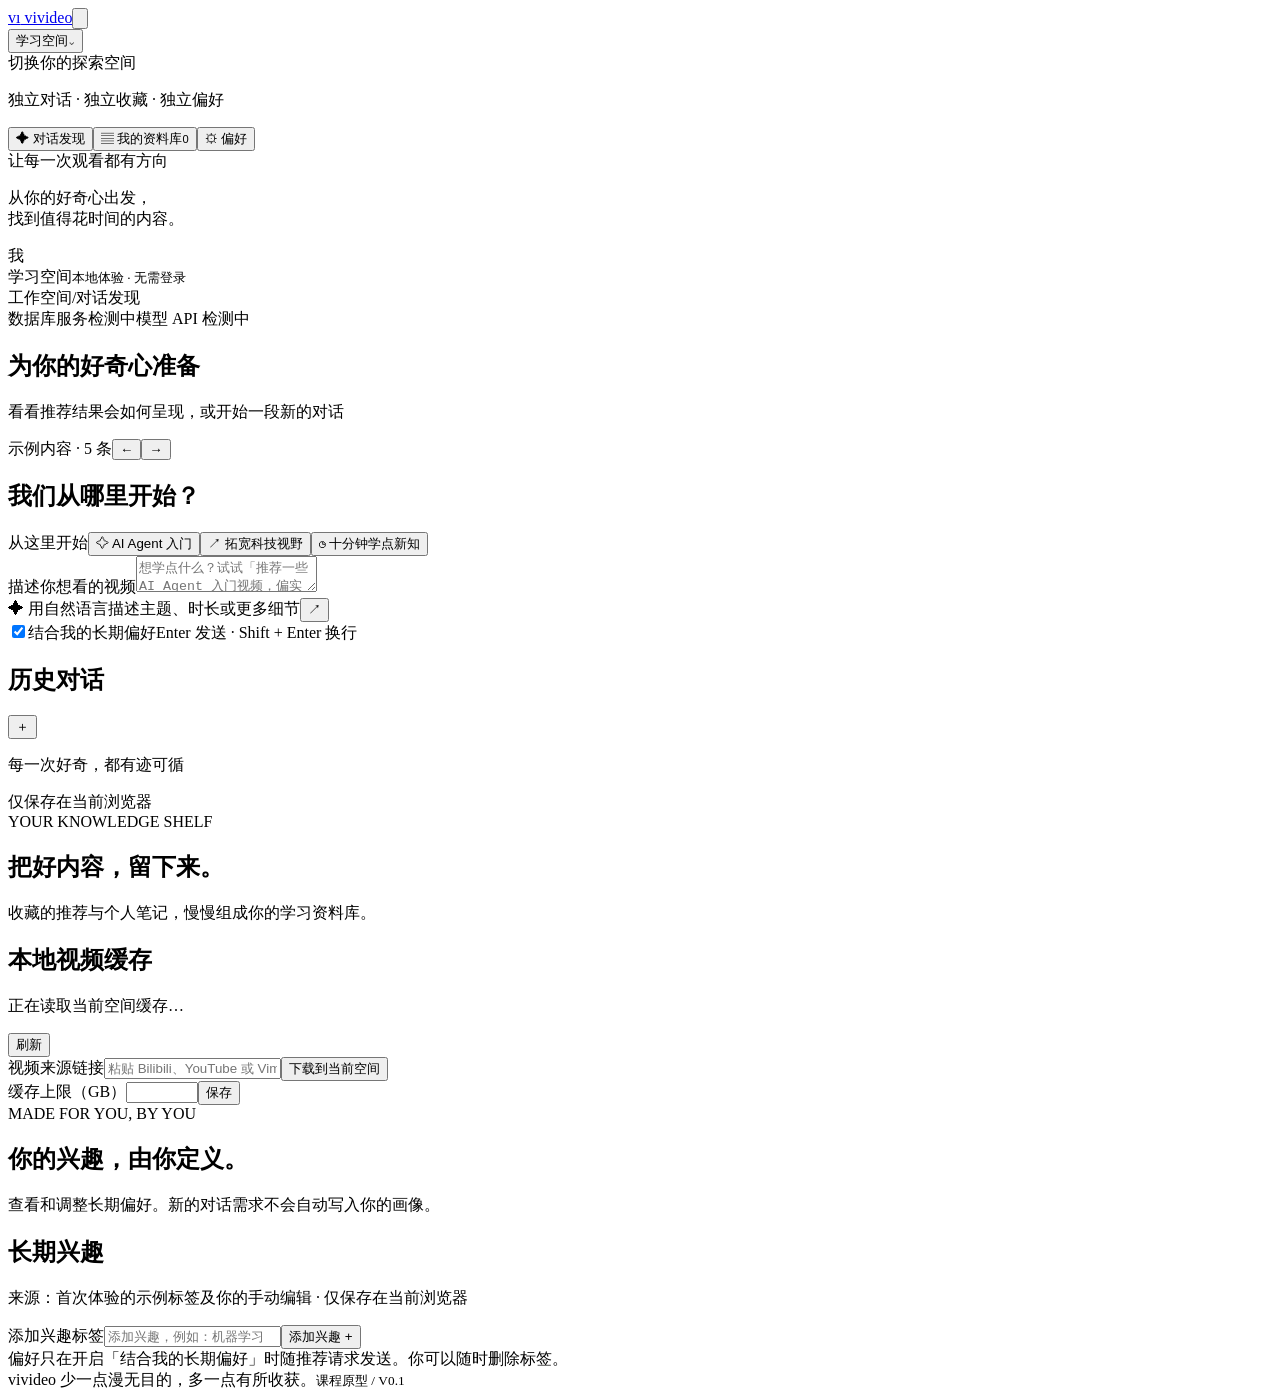
==== python/vivideo/static/index.html @ 21f4704b "Initial application" ====
<!doctype html>
<html lang="zh-CN">
<head><meta charset="utf-8"><meta name="viewport" content="width=device-width, initial-scale=1"><title>ViVideo · 找到此刻想看的</title><link rel="stylesheet" href="/static/style.css"></head>
<body>
<aside class="sidebar">
<div class="brand-row"><a class="brand" href="/"><span class="logo">v<span>ı</span></span> vivideo</a><button id="open-settings" class="settings-button" aria-label="模型 API 设置" title="模型 API 设置"><svg viewBox="0 0 24 24" fill="none" stroke="currentColor" stroke-width="1.5" aria-hidden="true"><path d="m9 3-1 3-3 1-2 3 2 2-1 3 3 2 3-1 2 3 3-1 1-3 3-1 2-3-2-2 1-3-3-2-3 1-2-3Z"/><circle cx="12" cy="12" r="3"/></svg></button></div>
<div class="space-picker"><button id="space-toggle" class="workspace" aria-expanded="false" aria-controls="space-menu"><span><i class="space-dot"></i><span id="space-name">学习空间</span></span><span class="space-chevron">⌄</span></button><div id="space-menu" class="space-menu hidden" aria-label="选择空间"><div class="space-menu-label">切换你的探索空间</div><div id="space-options"></div><p>独立对话 · 独立收藏 · 独立偏好</p></div></div>
<nav aria-label="主导航"><button class="nav active" data-page="discover">✦ <span>对话发现</span></button><button class="nav" data-page="library">▤ <span>我的资料库</span><small id="saved-count">0</small></button><button class="nav" data-page="profile">⚙ <span>偏好</span></button></nav>
<div class="side-note"><span class="tiny-label">让每一次观看都有方向</span><p>从你的好奇心出发，<br>找到值得花时间的内容。</p><div id="space-art" class="space-art" aria-hidden="true"></div></div>
<div class="sidebar-bottom"><span class="avatar">我</span><div><span id="sidebar-space-name">学习空间</span><small>本地体验 · 无需登录</small></div><span class="online"></span></div>
</aside>
<main>
<header><div><span class="breadcrumb">工作空间</span><span class="slash">/</span><span id="page-title">对话发现</span></div><div class="header-right"><div class="service-statuses" role="status" aria-live="polite"><span id="database-status" class="status" data-state="checking">数据库服务检测中</span><span id="model-api-status" class="status" data-state="checking">模型 API 检测中</span></div></div></header>
<section id="discover" class="page discover-layout">
<div class="discover-content"><div class="watch-region" id="watch-region"><div class="conversation-stage"><div id="welcome-panel" class="welcome-panel"><div class="welcome-content"><div class="recommendations"><div class="section-heading"><div><h2 id="result-title">为你的好奇心准备</h2><p id="result-subtitle">看看推荐结果会如何呈现，或开始一段新的对话</p></div><div class="shelf-tools"><span class="pill">示例内容 · 5 条</span><button id="carousel-prev" aria-label="向左滚动推荐">←</button><button id="carousel-next" aria-label="向右滚动推荐">→</button></div></div>
<div id="video-grid" class="video-grid recommendation-track" tabindex="0" aria-label="视频推荐，左右方向键滚动"></div>
</div>
<div class="section-heading conversation-heading"><h2>我们从哪里开始？</h2></div>
<div class="suggestions"><span>从这里开始</span><button data-prompt="想了解 AI Agent，适合入门，偏实战，20 分钟以内">✧ AI Agent 入门</button><button data-prompt="推荐一些能拓宽视野的科技视频">↗ 拓宽科技视野</button><button data-prompt="只有十分钟，想学一个有趣的新知识">◷ 十分钟学点新知</button></div>
</div></div>
<div class="conversation hidden" id="conversation" aria-live="polite"></div></div>
<div class="composer-wrap"><form id="chat-form" class="composer"><label class="sr-only" for="message">描述你想看的视频</label><textarea id="message" rows="2" maxlength="4000" placeholder="想学点什么？试试「推荐一些 AI Agent 入门视频，偏实战，20 分钟以内」"></textarea><div class="composer-bottom"><span>✦ 用自然语言描述主题、时长或更多细节</span><button id="send" type="submit" aria-label="发送推荐需求">↗</button></div></form><div class="composer-meta"><label class="toggle-label"><input type="checkbox" id="personalized" checked><span class="switch"></span>结合我的长期偏好</label><span>Enter 发送 · Shift + Enter 换行</span></div></div>

<section id="watch-player" class="watch-player" aria-labelledby="watch-title" hidden><div class="watch-toolbar"><div><span id="watch-provider"></span><strong id="watch-title">视频播放</strong></div><a id="watch-source" target="_blank" rel="noopener noreferrer">原网页 ↗</a><button id="close-watch" type="button" aria-label="关闭视频，返回对话">返回对话 ×</button></div><div class="watch-screen"><div id="watch-mount"></div><p id="watch-loading" role="status">正在加载播放器…</p></div><div class="watch-input"><span aria-hidden="true">▤</span><input type="text" placeholder="弹幕输入 · 即将开放" aria-label="弹幕输入，暂未开放" disabled><button type="button" aria-label="发送弹幕，暂未开放" disabled>↗</button></div><p id="watch-note" class="watch-note" role="status"></p></section></div>
</div><aside class="history-sidebar" aria-label="历史对话"><div class="history-heading"><h2>历史对话</h2><button id="history-new" aria-label="开始新对话">＋</button></div><p class="history-caption">每一次好奇，都有迹可循</p><div id="history-list"></div><div class="history-local">仅保存在当前浏览器</div></aside>
</section>
<section id="library" class="page hidden"><div class="intro"><span class="eyebrow">YOUR KNOWLEDGE SHELF</span><h1>把好内容，留下来。</h1><p>收藏的推荐与个人笔记，慢慢组成你的学习资料库。</p></div><div id="library-grid" class="video-grid"></div><section id="local-library" class="local-library" aria-labelledby="local-library-title"><div class="section-heading"><div><h2 id="local-library-title">本地视频缓存</h2><p id="cache-summary">正在读取当前空间缓存…</p></div><button id="refresh-cache" class="text-button" type="button">刷新</button></div><form id="import-video-form" class="cache-import"><label class="sr-only" for="import-video-url">视频来源链接</label><input id="import-video-url" type="url" required maxlength="2000" placeholder="粘贴 Bilibili、YouTube 或 Vimeo 视频链接"><button class="primary" type="submit">下载到当前空间</button></form><form id="cache-quota-form" class="cache-quota"><label for="cache-quota">缓存上限（GB）</label><input id="cache-quota" type="number" min="1" max="10000" step="1"><button class="text-button" type="submit">保存</button><span id="cache-message" role="status"></span></form><div id="local-cache-list"></div></section></section>
<section id="profile" class="page hidden"><div class="intro"><span class="eyebrow">MADE FOR YOU, BY YOU</span><h1>你的兴趣，由你定义。</h1><p>查看和调整长期偏好。新的对话需求不会自动写入你的画像。</p></div><div class="profile-panel"><h2>长期兴趣</h2><p>来源：首次体验的示例标签及你的手动编辑 · 仅保存在当前浏览器</p><div id="tags"></div><form id="tag-form"><label class="sr-only" for="tag-input">添加兴趣标签</label><input id="tag-input" maxlength="24" placeholder="添加兴趣，例如：机器学习"><button class="primary">添加兴趣 +</button></form><div class="profile-info">偏好只在开启「结合我的长期偏好」时随推荐请求发送。你可以随时删除标签。</div></div></section>
<footer>vivideo <span>少一点漫无目的，多一点有所收获。</span><small>课程原型 / V0.1</small></footer>
</main>
<dialog id="detail"><button id="close-detail" class="close" aria-label="关闭详情">×</button><div id="detail-content"></div></dialog><div id="toast" role="status"></div>
<dialog id="settings-dialog" aria-labelledby="settings-title"><button id="close-settings" class="close" aria-label="关闭模型设置">×</button><span class="eyebrow">MODEL CONNECTION</span><h2 id="settings-title">模型 API</h2><p class="settings-description">为<span id="settings-space-name">学习空间</span>选择模型。已保存的配置可在不同空间复用。</p><div class="model-list-heading"><span>已保存的模型</span><button id="new-model-config" class="text-button" type="button">＋ 新增</button></div><div id="model-config-list" aria-label="已保存的模型"></div><p id="model-settings-status" role="status" aria-live="polite"></p><form id="settings-form"><h3 id="model-editor-title">新增配置</h3><label for="api-name">配置名称</label><input id="api-name" placeholder="例如：日常对话 · Qwen" maxlength="80" required><label for="api-base">API Base URL</label><input id="api-base" type="url" placeholder="https://your-api.example/v1" autocomplete="off" maxlength="500" required><label for="api-model">模型名称</label><input id="api-model" placeholder="填写服务商提供的模型 ID" autocomplete="off" maxlength="120" required><label for="api-key">API Key</label><div class="secret-field"><input id="api-key" type="password" placeholder="填写 API Key" autocomplete="off" spellcheck="false" maxlength="1000"><button id="toggle-api-key" type="button" aria-label="显示 API Key" aria-pressed="false">显示</button></div><label class="remove-key-label"><input id="remove-api-key" type="checkbox">移除已保存的密钥</label><p class="settings-help">配置和密钥会保存，重新打开仍可使用。编辑时密钥留空表示保留原值。</p><div class="settings-mode">演示推荐暂不调用模型 API。</div><div class="settings-actions"><button id="cancel-model-edit" class="text-button" type="button">收起编辑</button><button class="primary" type="submit">保存配置</button></div></form></dialog>
<script src="/static/watch-accumulator.js"></script><script src="/static/app.js"></script>
</body></html>
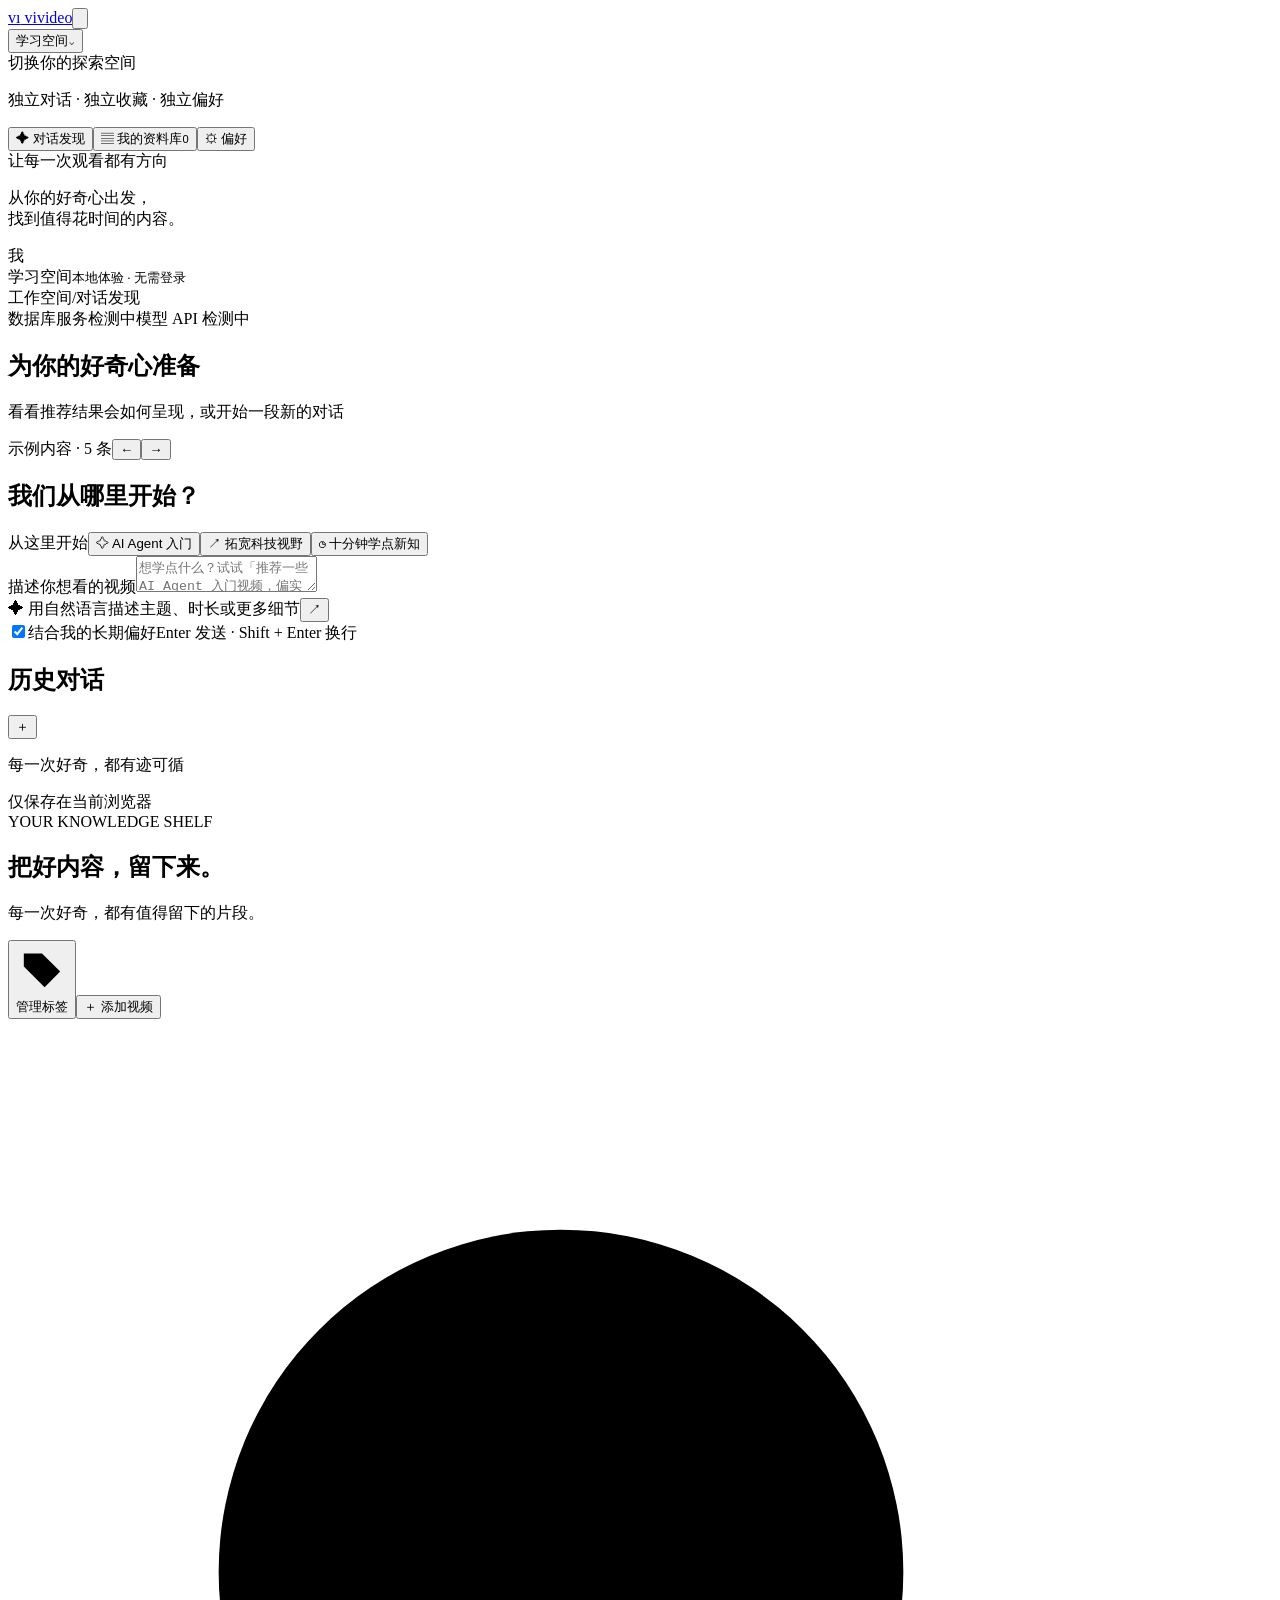
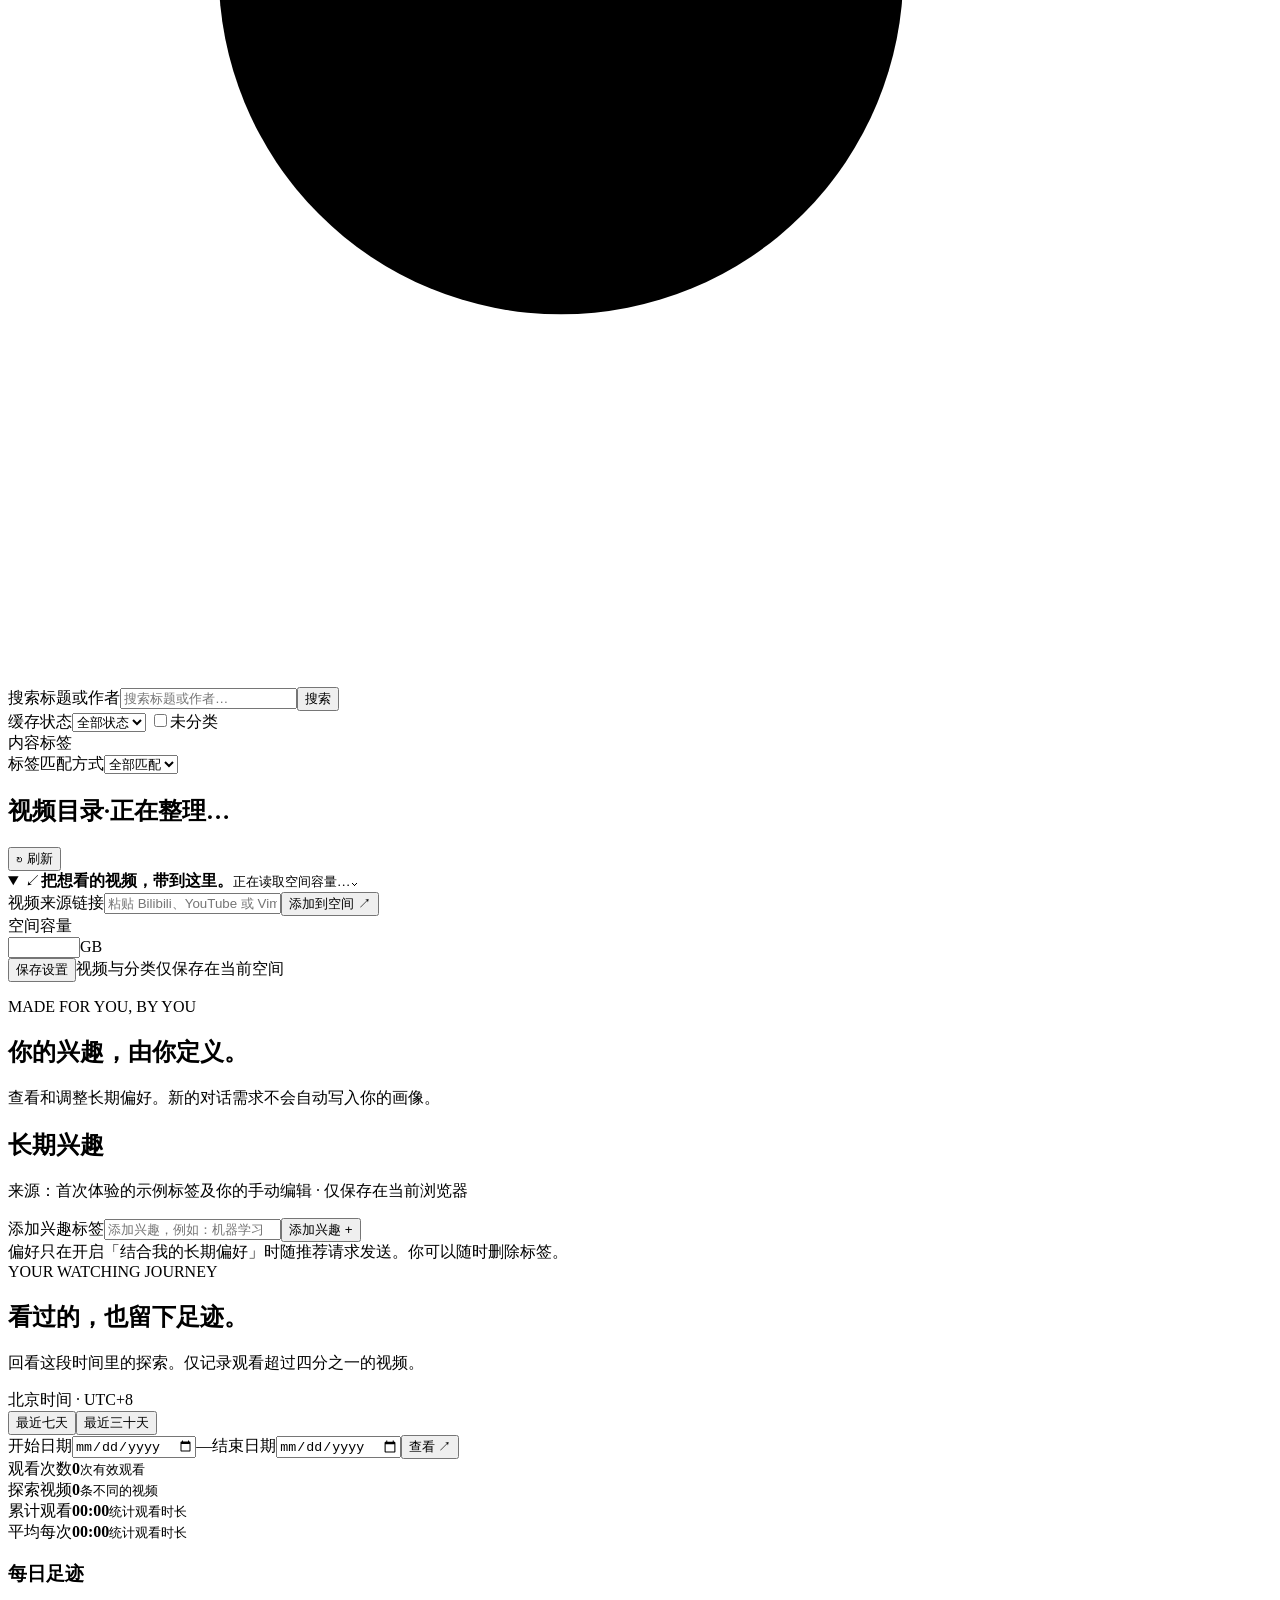
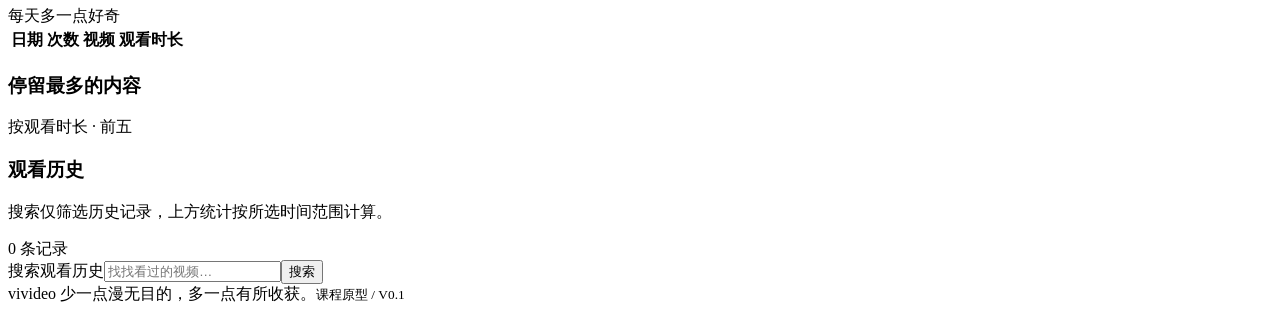
==== commit 923cc52a: "Integrate catalog, notes, and history into the main interface" ====
--- a/python/vivideo/static/index.html
+++ b/python/vivideo/static/index.html
@@ -1,6 +1,6 @@
 <!doctype html>
 <html lang="zh-CN">
-<head><meta charset="utf-8"><meta name="viewport" content="width=device-width, initial-scale=1"><title>ViVideo · 找到此刻想看的</title><link rel="stylesheet" href="/static/style.css"></head>
+<head><meta charset="utf-8"><meta name="viewport" content="width=device-width, initial-scale=1"><title>ViVideo · 找到此刻想看的</title><link rel="stylesheet" href="/static/style.css?v=library-5"><link rel="stylesheet" href="/static/library.css?v=library-5"><link rel="stylesheet" href="/static/watch-history.css?v=1"></head>
 <body>
 <aside class="sidebar">
 <div class="brand-row"><a class="brand" href="/"><span class="logo">v<span>ı</span></span> vivideo</a><button id="open-settings" class="settings-button" aria-label="模型 API 设置" title="模型 API 设置"><svg viewBox="0 0 24 24" fill="none" stroke="currentColor" stroke-width="1.5" aria-hidden="true"><path d="m9 3-1 3-3 1-2 3 2 2-1 3 3 2 3-1 2 3 3-1 1-3 3-1 2-3-2-2 1-3-3-2-3 1-2-3Z"/><circle cx="12" cy="12" r="3"/></svg></button></div>
@@ -24,11 +24,88 @@
 <section id="watch-player" class="watch-player" aria-labelledby="watch-title" hidden><div class="watch-toolbar"><div><span id="watch-provider"></span><strong id="watch-title">视频播放</strong></div><a id="watch-source" target="_blank" rel="noopener noreferrer">原网页 ↗</a><button id="close-watch" type="button" aria-label="关闭视频，返回对话">返回对话 ×</button></div><div class="watch-screen"><div id="watch-mount"></div><p id="watch-loading" role="status">正在加载播放器…</p></div><div class="watch-input"><span aria-hidden="true">▤</span><input type="text" placeholder="弹幕输入 · 即将开放" aria-label="弹幕输入，暂未开放" disabled><button type="button" aria-label="发送弹幕，暂未开放" disabled>↗</button></div><p id="watch-note" class="watch-note" role="status"></p></section></div>
 </div><aside class="history-sidebar" aria-label="历史对话"><div class="history-heading"><h2>历史对话</h2><button id="history-new" aria-label="开始新对话">＋</button></div><p class="history-caption">每一次好奇，都有迹可循</p><div id="history-list"></div><div class="history-local">仅保存在当前浏览器</div></aside>
 </section>
-<section id="library" class="page hidden"><div class="intro"><span class="eyebrow">YOUR KNOWLEDGE SHELF</span><h1>把好内容，留下来。</h1><p>收藏的推荐与个人笔记，慢慢组成你的学习资料库。</p></div><div id="library-grid" class="video-grid"></div><section id="local-library" class="local-library" aria-labelledby="local-library-title"><div class="section-heading"><div><h2 id="local-library-title">本地视频缓存</h2><p id="cache-summary">正在读取当前空间缓存…</p></div><button id="refresh-cache" class="text-button" type="button">刷新</button></div><form id="import-video-form" class="cache-import"><label class="sr-only" for="import-video-url">视频来源链接</label><input id="import-video-url" type="url" required maxlength="2000" placeholder="粘贴 Bilibili、YouTube 或 Vimeo 视频链接"><button class="primary" type="submit">下载到当前空间</button></form><form id="cache-quota-form" class="cache-quota"><label for="cache-quota">缓存上限（GB）</label><input id="cache-quota" type="number" min="1" max="10000" step="1"><button class="text-button" type="submit">保存</button><span id="cache-message" role="status"></span></form><div id="local-cache-list"></div></section></section>
-<section id="profile" class="page hidden"><div class="intro"><span class="eyebrow">MADE FOR YOU, BY YOU</span><h1>你的兴趣，由你定义。</h1><p>查看和调整长期偏好。新的对话需求不会自动写入你的画像。</p></div><div class="profile-panel"><h2>长期兴趣</h2><p>来源：首次体验的示例标签及你的手动编辑 · 仅保存在当前浏览器</p><div id="tags"></div><form id="tag-form"><label class="sr-only" for="tag-input">添加兴趣标签</label><input id="tag-input" maxlength="24" placeholder="添加兴趣，例如：机器学习"><button class="primary">添加兴趣 +</button></form><div class="profile-info">偏好只在开启「结合我的长期偏好」时随推荐请求发送。你可以随时删除标签。</div></div></section>
+<section id="library" class="page hidden">
+  <div class="intro library-intro"><div><span class="eyebrow">YOUR KNOWLEDGE SHELF</span><h1>把好内容，留下来。</h1><p>每一次好奇，都有值得留下的片段。</p></div><div class="library-top-actions"><button id="manage-catalog-tags" class="library-secondary" type="button"><svg viewBox="0 0 20 20" aria-hidden="true"><path d="M3 4h7l7 7-6 6-8-8V4Z"/><circle cx="6.5" cy="7" r="1"/></svg>管理标签</button><button id="open-library-download" class="primary" type="button">＋ 添加视频</button></div></div>
+  <section class="directory" aria-label="视频检索">
+    <div class="library-toolbar">
+      <form id="search-form" class="library-search"><svg viewBox="0 0 24 24" aria-hidden="true"><circle cx="10.5" cy="10.5" r="6.5"/><path d="m16 16 4 4"/></svg><label class="sr-only" for="search">搜索标题或作者</label><input id="search" type="search" maxlength="100" placeholder="搜索标题或作者…"><button type="submit">搜索</button></form>
+      <label class="library-select"><span class="sr-only">缓存状态</span><select id="cache-state"><option value="">全部状态</option><option value="ready">可播放</option><option value="queued">排队中</option><option value="downloading">下载中</option><option value="processing">处理中</option><option value="missing">未缓存</option><option value="failed">下载失败</option></select></label>
+      <label class="library-check"><input type="checkbox" id="untagged"><span>未分类</span></label>
+    </div>
+    <div class="library-tag-line"><span class="library-filter-caption">内容标签</span><div id="filter-tags" class="choices"></div><label class="library-match"><span class="sr-only">标签匹配方式</span><select id="tag-mode"><option value="all">全部匹配</option><option value="any">任一匹配</option></select></label></div>
+    <p id="filter-error" class="library-error" role="alert" hidden></p>
+    <div class="library-results-header"><h2>视频目录<span class="library-heading-dot">·</span><span id="video-status" role="status">正在整理…</span></h2><button id="refresh-cache" type="button" class="library-refresh">↻ 刷新</button></div>
+    <div id="load-error" class="library-load-error" hidden><p id="load-error-message" class="library-error" role="alert"></p><button id="retry" class="library-secondary" type="button">重试</button></div>
+    <div id="library-grid" class="video-grid" aria-label="视频目录"></div>
+    <nav id="pagination" class="library-pagination" aria-label="目录分页" hidden><button id="previous" type="button">← 上一页</button><span id="page-status"></span><button id="next" type="button">下一页 →</button></nav>
+  </section>
+  <details id="local-library" class="library-download" open>
+    <summary><span class="library-download-icon">↙</span><span><strong>把想看的视频，带到这里。</strong><small id="cache-summary">正在读取空间容量…</small></span><span class="library-fold">⌄</span></summary>
+    <div class="library-download-body"><form id="import-video-form" class="library-import"><label class="sr-only" for="import-video-url">视频来源链接</label><input id="import-video-url" type="url" required maxlength="2000" placeholder="粘贴 Bilibili、YouTube 或 Vimeo 链接"><button class="primary" type="submit">添加到空间 ↗</button></form><form id="cache-quota-form" class="library-quota"><label for="cache-quota">空间容量</label><div class="library-quota-input"><input id="cache-quota" type="number" min="1" max="10000" step="1" aria-label="空间容量 GB"><span>GB</span></div><button type="submit">保存设置</button><span class="library-quota-hint">视频与分类仅保存在当前空间</span></form><p id="cache-message" role="status"></p></div>
+  </details>
+</section>
+<section id="profile" class="page hidden"><div class="intro"><span class="eyebrow">MADE FOR YOU, BY YOU</span><h1>你的兴趣，由你定义。</h1><p>查看和调整长期偏好。新的对话需求不会自动写入你的画像。</p></div><div class="profile-panel"><h2>长期兴趣</h2><p>来源：首次体验的示例标签及你的手动编辑 · 仅保存在当前浏览器</p><div id="tags"></div><form id="tag-form"><label class="sr-only" for="tag-input">添加兴趣标签</label><input id="tag-input" maxlength="24" placeholder="添加兴趣，例如：机器学习"><button class="primary">添加兴趣 +</button></form><div class="profile-info">偏好只在开启「结合我的长期偏好」时随推荐请求发送。你可以随时删除标签。</div></div>
+<section id="watch-history-panel" aria-labelledby="watch-history-title">
+  <div class="watch-section-heading"><div><span class="eyebrow">YOUR WATCHING JOURNEY</span><h2 id="watch-history-title">看过的，也留下足迹。</h2><p>回看这段时间里的探索。仅记录观看超过四分之一的视频。</p></div><span class="watch-timezone">北京时间 · UTC+8</span></div>
+  <form id="watch-range-form" class="watch-range"><div class="watch-presets" aria-label="快捷时间范围"><button type="button" data-watch-days="7" class="selected">最近七天</button><button type="button" data-watch-days="30">最近三十天</button></div><div class="watch-date-range"><label><span class="sr-only">开始日期</span><input id="watch-from" type="date" required></label><span>—</span><label><span class="sr-only">结束日期</span><input id="watch-to" type="date" required></label><button type="submit">查看 ↗</button></div></form>
+  <p id="watch-error" role="alert" hidden></p>
+  <div class="watch-metrics"><div class="watch-metric"><span>观看次数</span><strong id="watch-count">0</strong><small>次有效观看</small></div><div class="watch-metric"><span>探索视频</span><strong id="watch-videos">0</strong><small>条不同的视频</small></div><div class="watch-metric"><span>累计观看</span><strong id="watch-total">00:00</strong><small>统计观看时长</small></div><div class="watch-metric"><span>平均每次</span><strong id="watch-average">00:00</strong><small>统计观看时长</small></div></div>
+  <div class="watch-insights"><section class="watch-insight"><div class="watch-subheading"><h3>每日足迹</h3><span>每天多一点好奇</span></div><div class="watch-table-scroll"><table id="watch-daily"><thead><tr><th>日期</th><th>次数</th><th>视频</th><th>观看时长</th></tr></thead><tbody></tbody></table></div></section><section class="watch-insight"><div class="watch-subheading"><h3>停留最多的内容</h3><span>按观看时长 · 前五</span></div><ol id="watch-ranking"></ol></section></div>
+  <section class="watch-records"><div class="watch-subheading"><div><h3>观看历史</h3><p>搜索仅筛选历史记录，上方统计按所选时间范围计算。</p></div><span id="watch-record-count">0 条记录</span></div><form id="watch-search-form"><label class="sr-only" for="watch-query">搜索观看历史</label><input id="watch-query" type="search" maxlength="100" placeholder="找找看过的视频…"><button type="submit">搜索</button></form><div id="watch-records" aria-live="polite"></div><nav id="watch-pagination" aria-label="观看历史分页" hidden><button id="watch-prev" type="button">← 上一页</button><span id="watch-page"></span><button id="watch-next" type="button">下一页 →</button></nav></section>
+</section></section>
 <footer>vivideo <span>少一点漫无目的，多一点有所收获。</span><small>课程原型 / V0.1</small></footer>
 </main>
 <dialog id="detail"><button id="close-detail" class="close" aria-label="关闭详情">×</button><div id="detail-content"></div></dialog><div id="toast" role="status"></div>
 <dialog id="settings-dialog" aria-labelledby="settings-title"><button id="close-settings" class="close" aria-label="关闭模型设置">×</button><span class="eyebrow">MODEL CONNECTION</span><h2 id="settings-title">模型 API</h2><p class="settings-description">为<span id="settings-space-name">学习空间</span>选择模型。已保存的配置可在不同空间复用。</p><div class="model-list-heading"><span>已保存的模型</span><button id="new-model-config" class="text-button" type="button">＋ 新增</button></div><div id="model-config-list" aria-label="已保存的模型"></div><p id="model-settings-status" role="status" aria-live="polite"></p><form id="settings-form"><h3 id="model-editor-title">新增配置</h3><label for="api-name">配置名称</label><input id="api-name" placeholder="例如：日常对话 · Qwen" maxlength="80" required><label for="api-base">API Base URL</label><input id="api-base" type="url" placeholder="https://your-api.example/v1" autocomplete="off" maxlength="500" required><label for="api-model">模型名称</label><input id="api-model" placeholder="填写服务商提供的模型 ID" autocomplete="off" maxlength="120" required><label for="api-key">API Key</label><div class="secret-field"><input id="api-key" type="password" placeholder="填写 API Key" autocomplete="off" spellcheck="false" maxlength="1000"><button id="toggle-api-key" type="button" aria-label="显示 API Key" aria-pressed="false">显示</button></div><label class="remove-key-label"><input id="remove-api-key" type="checkbox">移除已保存的密钥</label><p class="settings-help">配置和密钥会保存，重新打开仍可使用。编辑时密钥留空表示保留原值。</p><div class="settings-mode">演示推荐暂不调用模型 API。</div><div class="settings-actions"><button id="cancel-model-edit" class="text-button" type="button">收起编辑</button><button class="primary" type="submit">保存配置</button></div></form></dialog>
-<script src="/static/watch-accumulator.js"></script><script src="/static/app.js"></script>
+<dialog id="catalog-manager" class="catalog-dialog" aria-labelledby="catalog-manager-title"><div class="catalog-dialog-heading"><div><span class="eyebrow">CONTENT TAGS</span><h2 id="catalog-manager-title">让好内容，各有所属。</h2></div><button id="close-catalog-manager" type="button" class="catalog-dialog-close" aria-label="关闭标签管理">×</button></div><p class="catalog-dialog-description">用标签整理视频，下次再找就容易一些。</p>        <form id="create-tag" class="create-form">
+          <label for="new-tag">给内容一个分类</label>
+          <div class="form-row">
+            <input id="new-tag" type="text" placeholder="例如：数据库、城市漫步…" required>
+            <button id="create-button" type="submit" class="primary">新建</button>
+          </div>
+        </form>
+        <p id="create-error" class="error" role="alert" hidden></p>
+        <p id="tag-status" class="catalog-status" role="status"></p>
+        <ul id="managed-tags" class="managed-tags" aria-label="标签及视频数量"></ul>
+</dialog>
+  <dialog id="tag-dialog" class="catalog-dialog" aria-labelledby="tag-dialog-title">
+    <form id="tag-action-form">
+      <h2 id="tag-dialog-title"></h2>
+      <label id="rename-field" for="rename-tag">标签名称
+        <input id="rename-tag" type="text">
+      </label>
+      <p id="delete-message" hidden></p>
+      <p id="tag-action-error" class="error" role="alert" hidden></p>
+      <div class="dialog-actions">
+        <button id="cancel-tag-action" type="button">取消</button>
+        <button id="confirm-tag-action" type="submit" class="primary"></button>
+      </div>
+    </form>
+  </dialog>
+
+  <dialog id="video-dialog" class="catalog-dialog" aria-labelledby="video-dialog-title">
+    <form id="edit-video">
+      <h2 id="video-dialog-title">编辑标签</h2>
+      <p id="video-dialog-name" class="dialog-name"></p>
+      <fieldset id="edit-tag-fields" class="tag-filter">
+        <legend>选择标签（最多 20 个）</legend>
+        <div id="video-tag-choices" class="choices"></div>
+      </fieldset>
+      <p id="video-action-error" class="error" role="alert" hidden></p>
+      <div class="dialog-actions">
+        <button id="clear-tags" type="button" class="clear-button">清空勾选</button>
+        <button id="cancel-video-action" type="button">取消</button>
+        <button id="save-video-tags" type="submit" class="primary">保存标签</button>
+      </div>
+    </form>
+  </dialog>
+
+<dialog id="video-notes-dialog" class="catalog-dialog" aria-labelledby="video-notes-title">
+  <div class="catalog-dialog-heading"><div><span class="eyebrow">A THOUGHT TO KEEP</span><h2 id="video-notes-title">记下这一刻的收获。</h2></div><button id="close-video-notes" class="catalog-dialog-close" type="button" aria-label="关闭视频笔记">×</button></div>
+  <p id="video-notes-video" class="dialog-name"></p>
+  <div class="video-notes-picker"><label class="sr-only" for="video-notes-select">选择此视频的笔记</label><select id="video-notes-select"></select><button id="new-video-note" type="button">＋ 新笔记</button></div>
+  <form id="video-notes-form"><label for="video-notes-name">笔记标题</label><input id="video-notes-name" maxlength="80" required placeholder="给这段想法起个名字"><label for="video-notes-content">我的笔记</label><textarea id="video-notes-content" maxlength="10000" rows="8" placeholder="记下一个观点、一个疑问，或下一步想做的事…"></textarea><p id="video-notes-status" role="status" aria-live="polite"></p><button id="reload-video-notes" type="button" hidden>重新加载已保存内容</button><div class="dialog-actions"><button id="delete-video-note" type="button" hidden>删除笔记</button><button id="save-video-note" class="primary" type="submit">保存笔记</button></div></form>
+  <details id="video-note-versions" hidden><summary>修改记录 · 最近 20 次</summary><div id="video-note-revisions"></div></details>
+</dialog>
+<script src="/static/watch-accumulator.js"></script><script src="/static/app.js?v=library-5"></script><script src="/static/catalog.js?v=library-5"></script><script src="/static/watch-history.js?v=1"></script><script src="/static/video-notes.js?v=1"></script>
 </body></html>
